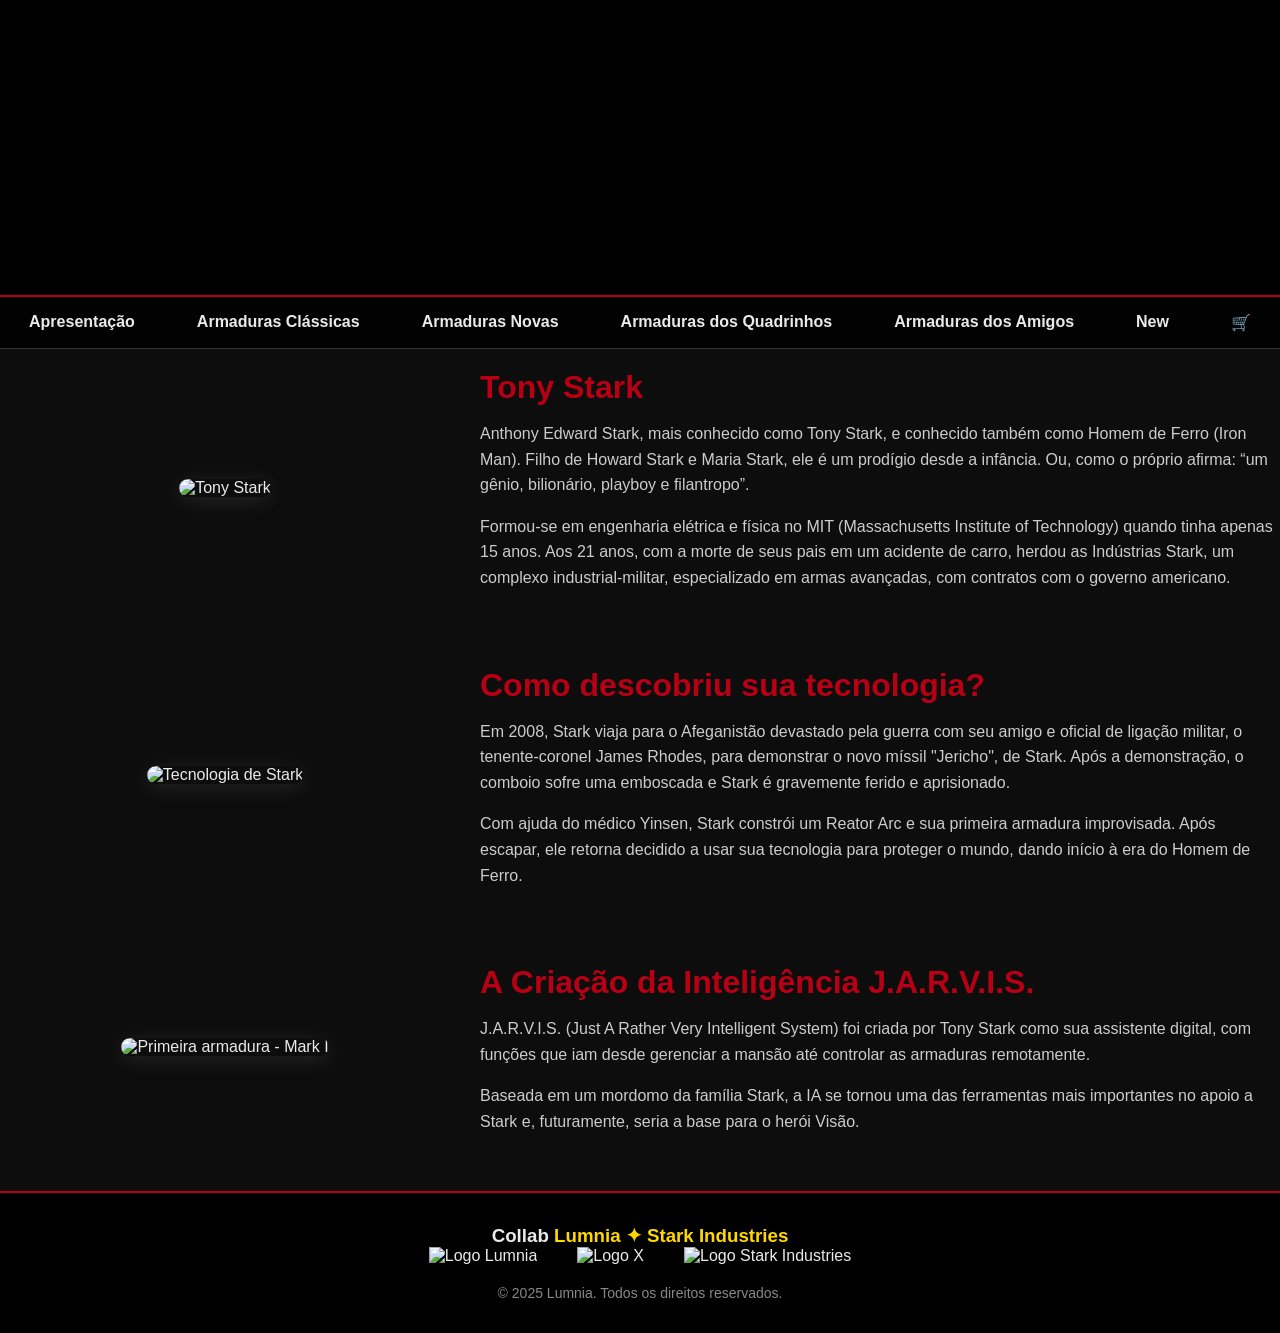
==== index.html @ 7abf784e "Add files via upload" ====
<!DOCTYPE html>
<html lang="pt-br">
  <head>
    <meta charset="UTF-8" />
    <meta name="viewport" content="width=device-width, initial-scale=1.0" />
    <title>Lumark</title>
    <link rel="icon" href="img/Logo.svg " type="image/x-icon" />
    <link rel="stylesheet" href="css/estilo.css" />
  </head>
  <body>
    <!-- header -->
    <header class="tit">
        <div class="titulo-texto">
            <p class="titulo">Lumark</p>
          </div>
        
          <div class="sub">
            <p id="subtitulo"><img src="img/Site-de-vendas-de-armaduras-Ma-24-06-2025.png" alt=""></p>
          </div>
    </header>
<!------------------------------------------------------------------------------------------------------------------------------------------>
    <!-- navBar -->
    <nav class="navbar">
      <ul>
        <li><a href="#" class="menu">Apresentação</a></li>
        <li><a href="html/armadurasclassicas.html" class="menu">Armaduras Clássicas</a></li>
        <li><a href="html/armadurasnovas.html" class="menu">Armaduras Novas</a></li>
        <li><a href="html/armadurasquadrinhos.html" class="menu">Armaduras dos Quadrinhos</a></li>
        <li><a href="html/armadurasAmigos.html" class="menu">Armaduras dos Amigos</a></li>
        <li><a href="html/novidades.html" class="menu">New</a></li>
        <li><a href="html/carrinho.html" class="menu carrinho"> 🛒</a>
      </ul>
    </nav>
<!------------------------------------------------------------------------------------------------------------------------------------------>
    <!-- conteudo da pagina--->
    <div class="biografia">
  <div class="biografia-conteudo">
    <div class="biografia-img">
      <img src="img/TonyStark.webp" alt="Tony Stark" />
    </div>
    <div class="biografia-texto">
      <h2>Tony Stark</h2>
      <p>
        Anthony Edward Stark, mais conhecido como Tony Stark, e conhecido
        também como Homem de Ferro (Iron Man). Filho de Howard Stark e Maria
        Stark, ele é um prodígio desde a infância. Ou, como o próprio afirma:
        “um gênio, bilionário, playboy e filantropo”.
      </p>
      <p>
        Formou-se em engenharia elétrica e física no MIT (Massachusetts
        Institute of Technology) quando tinha apenas 15 anos. Aos 21 anos, com
        a morte de seus pais em um acidente de carro, herdou as Indústrias
        Stark, um complexo industrial-militar, especializado em armas
        avançadas, com contratos com o governo americano.
      </p>
    </div>
  </div>
</div>

      <div class="tecnologia-conteudo">
  <div class="tecnologia-img">
    <img src="img/ReatorArc.jpg" alt="Tecnologia de Stark" />
  </div>
  <div class="tecnologia-texto">
    <h2>Como descobriu sua tecnologia?</h2>
    <p>
      Em 2008, Stark viaja para o Afeganistão devastado pela guerra com seu
      amigo e oficial de ligação militar, o tenente-coronel James Rhodes, para
      demonstrar o novo míssil "Jericho", de Stark. Após a demonstração, o
      comboio sofre uma emboscada e Stark é gravemente ferido e aprisionado.
    </p>
    <p>
      Com ajuda do médico Yinsen, Stark constrói um Reator Arc e sua primeira
      armadura improvisada. Após escapar, ele retorna decidido a usar sua
      tecnologia para proteger o mundo, dando início à era do Homem de Ferro.
    </p>
  </div>
</div>


      <div class="jarvis-conteudo">
  <div class="jarvis-img">
    <img src="img/Jarvis.webp" alt="Primeira armadura - Mark I" />
  </div>
  <div class="jarvis-texto">
    <h2>A Criação da Inteligência J.A.R.V.I.S.</h2>
    <p>
      J.A.R.V.I.S. (Just A Rather Very Intelligent System) foi criada por Tony Stark como sua assistente digital, com funções que iam desde gerenciar a mansão até controlar as armaduras remotamente. 
    </p>
    <p>
      Baseada em um mordomo da família Stark, a IA se tornou uma das ferramentas mais importantes no apoio a Stark e, futuramente, seria a base para o herói Visão.
    </p>
  </div>
</div>

<!------------------------------------------------------------------------------------------------------------------------------------------>

<!-- footer e collab -->
<footer class="rodape">
  <h3 class="collab-titulo">Collab <span>Lumnia ✦ Stark Industries</span></h3>

  <div class="logos-collab">
    <div class="logolumnia">
      <img src="img/Logo.svg" alt="Logo Lumnia" />
    </div>
    <div class="X">
      <img src="img/X-10-06-2025.png" alt="Logo X" />
    </div>
    <div class="stark">
      <img src="img/starklogo-Photoroom.png" alt="Logo Stark Industries" />
    </div>
  </div>

  <p class="direitos">
    &copy; 2025 Lumnia. Todos os direitos reservados.
  </p>
</footer>
<!------------------------------------------------------------------------------------------------------------------------------------------>
</div>
  </body>
</html>
---- css/estilo.css ----
@font-face {
  font-family: 'Mattone';
  src: url('../fontes/Mattone-Regular.otf') format('opentype');
  font-weight: normal;
}

* {
  margin: 0;
  padding: 0;
  box-sizing: border-box;
}

html {
  scroll-behavior: smooth;
}

body {
  background-color: #0D0D0D;
  color: #EAEAEA;
  font-family: 'Montserrat', 'Arial', sans-serif;
}

/* --- header --- */
.tit {
  background-color: #000000;
  padding: 32px 16px;
  border-bottom: 2px solid #B80015;
  text-align: center;
}

.titulo {
  font-family: 'Mattone', serif;
  font-size: 135px;
  font-weight: bold;
  background-image: url("../img/peito.jpg");
  background-size: 700px auto;
  background-position: center;
  background-repeat: no-repeat;
  color: transparent;
  background-clip: text;
  -webkit-background-clip: text;
  text-align: center;
}

.sub img {
  max-width: 550px;
  height: auto;
}

/* --- navBar --- */
.navbar {
  background-color: rgba(0, 0, 0, 0.8);
  backdrop-filter: blur(10px);
  display: flex;
  justify-content: center;
  padding: 16px 0;
  position: sticky;
  top: 0;
  z-index: 1000;
  border-bottom: 1px solid #333333;
}

.navbar ul {
  list-style: none;
  display: flex;
  gap: 32px;
}

.navbar ul li a {
  color: #EAEAEA;
  text-decoration: none;
  font-weight: bold;
  font-size: 16px;
  padding: 10px 15px;
  position: relative;
  transition: color 0.3s ease;
}

.navbar ul li a::after {
  content: '';
  position: absolute;
  width: 100%;
  height: 2px;
  background: #00BFFF;
  bottom: 0;
  left: 0;
  transform: scaleX(0);
  transform-origin: center;
  transition: transform 0.4s ease;
}

.navbar ul li a:hover {
  color: #00BFFF;
}
.navbar ul li a:hover::after {
  transform: scaleX(1);
}
.New ul li a::after {
  content: '';
  position: absolute;
  width: 100%;
  height: 2px;
  background: #00BFFF;
  bottom: 0;
  left: 0;
  transform: scaleX(0);
  transform-origin: center;
  transition: transform 0.4s ease;
}
.New ul li a:hover {
  color: #00BFFF;
}
/* --- conteudo principal --- */

.biografia-img{
  padding-top: 20px;
}

.textointeiro {
  max-width: 1100px;
  margin: 40px auto;
  padding: 0 20px;
  line-height: 1.7;
}

h2 {
  margin-top: 20px;
  margin-bottom: 10px;
}

/* --- footer --- */
.rodape {
  background-color: #000000;
  color: #EAEAEA;
  padding: 32px 16px;
  text-align: center;
  border-top: 2px solid #B80015;
  margin-top: 40px;
}

.logos-collab {
  display: flex;
  justify-content: center;
  align-items: center;
  gap: 40px;
  margin-bottom: 20px;
  background-color: transparent;
}

.logos-collab img {
  height: 50px;
  width: auto;
}

.collab-titulo {
  font-family: 'Montserrat', sans-serif;
  color: #EAEAEA;
}

.collab-titulo span {
  color: #FFD700;
  font-weight: bold;
}

.direitos {
  font-size: 14px;
  color: #888888;
}

img {
  text-align: center;
}



/* --- conteudo dos textos --- */

.biografia-conteudo,
.tecnologia-conteudo,
.jarvis-conteudo {
  display: flex;
  flex-wrap: wrap;
  align-items: center;
  gap: 30px;
  margin-bottom: 40px;
}


.biografia-img,
.tecnologia-img,
.jarvis-img {
  flex: 1 1 300px;
  text-align: center;
}

.biografia-img img,
.tecnologia-img img,
.jarvis-img img {
  width: 100%;
  max-width: 350px;
  border-radius: 12px;
  box-shadow: 0 4px 20px rgba(255, 255, 255, 0.1);
}


.biografia-texto,
.tecnologia-texto,
.jarvis-texto {
  flex: 2 1 500px;
}


.biografia-texto h2,
.tecnologia-texto h2,
.jarvis-texto h2 {
  color: #B80015;
  font-size: 32px;
  margin-bottom: 15px;
}


.biografia-texto p,
.tecnologia-texto p,
.jarvis-texto p {
  color: #ccc;
  margin-bottom: 16px;
  line-height: 1.6;
}
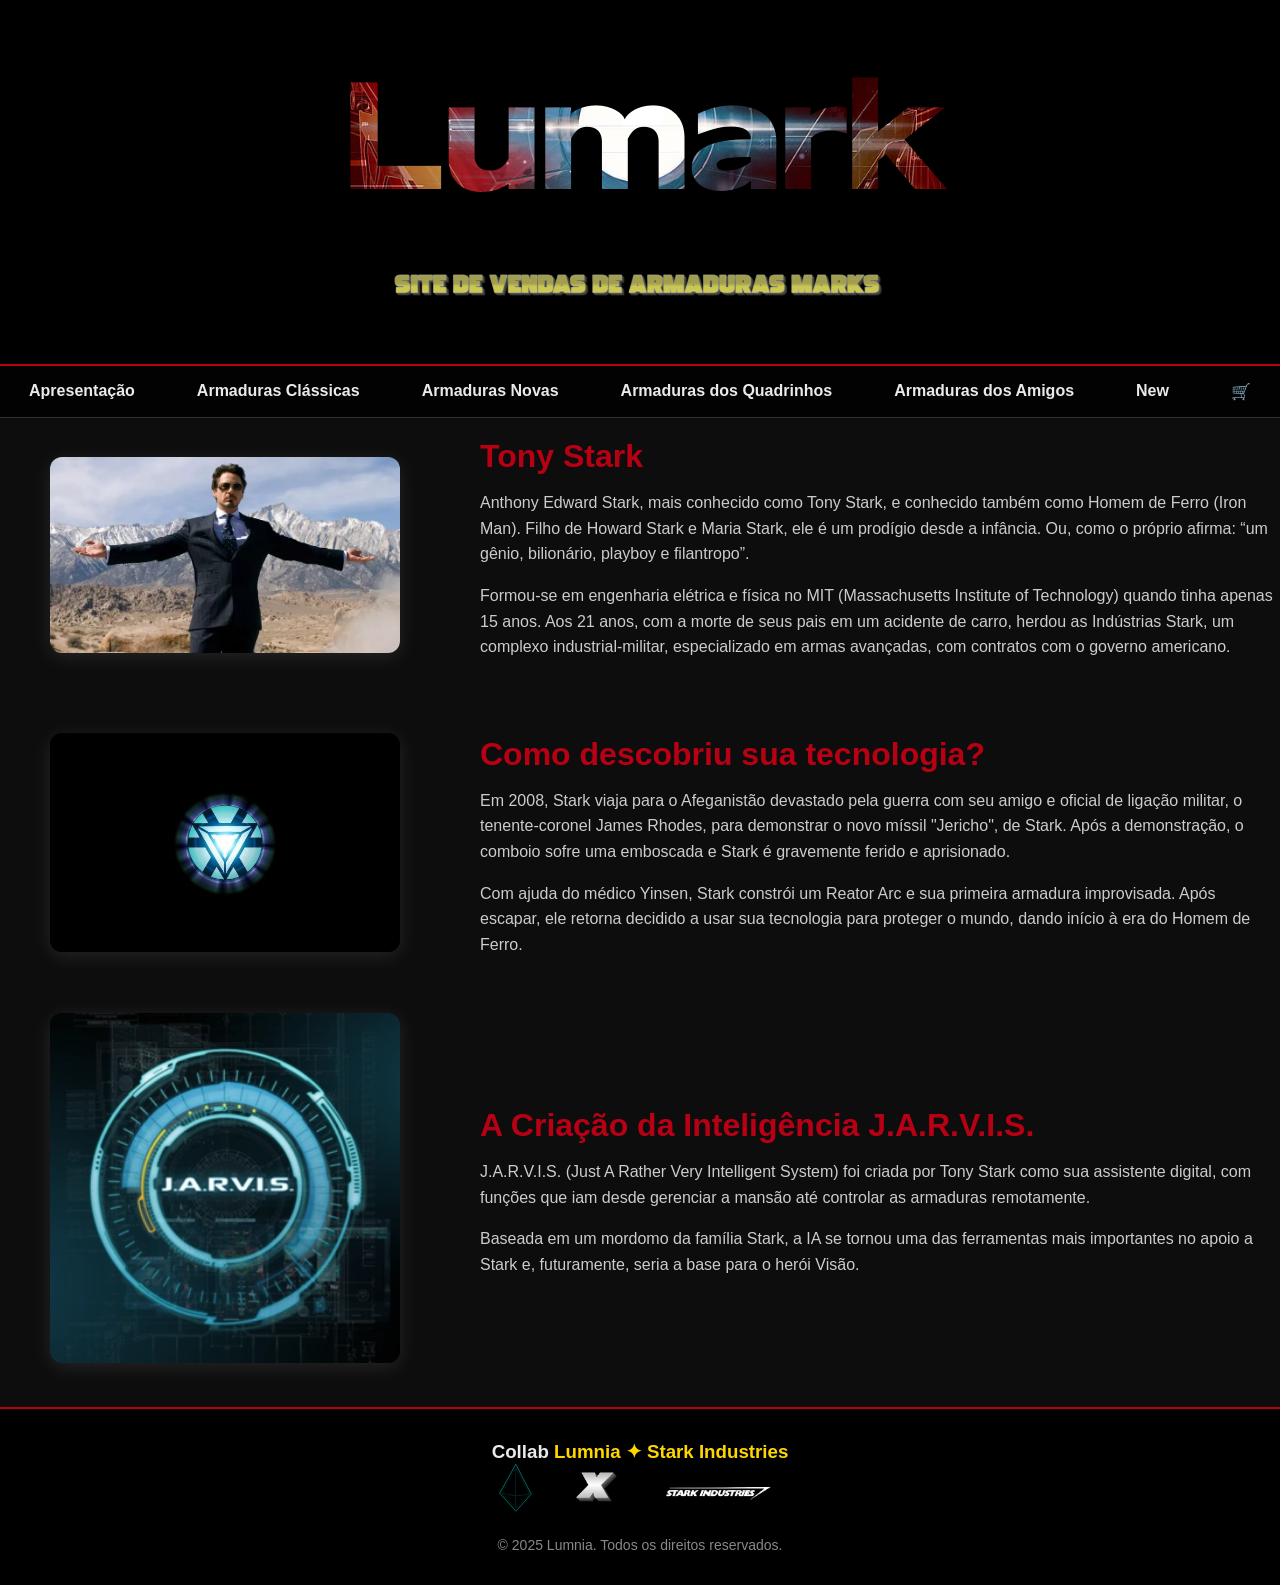
==== commit d30e823b: "Add files via upload" ====
--- a/index.html
+++ b/index.html
@@ -80,7 +80,7 @@
 
       <div class="jarvis-conteudo">
   <div class="jarvis-img">
-    <img src="img/Jarvis.webp" alt="Primeira armadura - Mark I" />
+    <img src="img/Jarvis.webp" alt="JARVIS" />
   </div>
   <div class="jarvis-texto">
     <h2>A Criação da Inteligência J.A.R.V.I.S.</h2>
